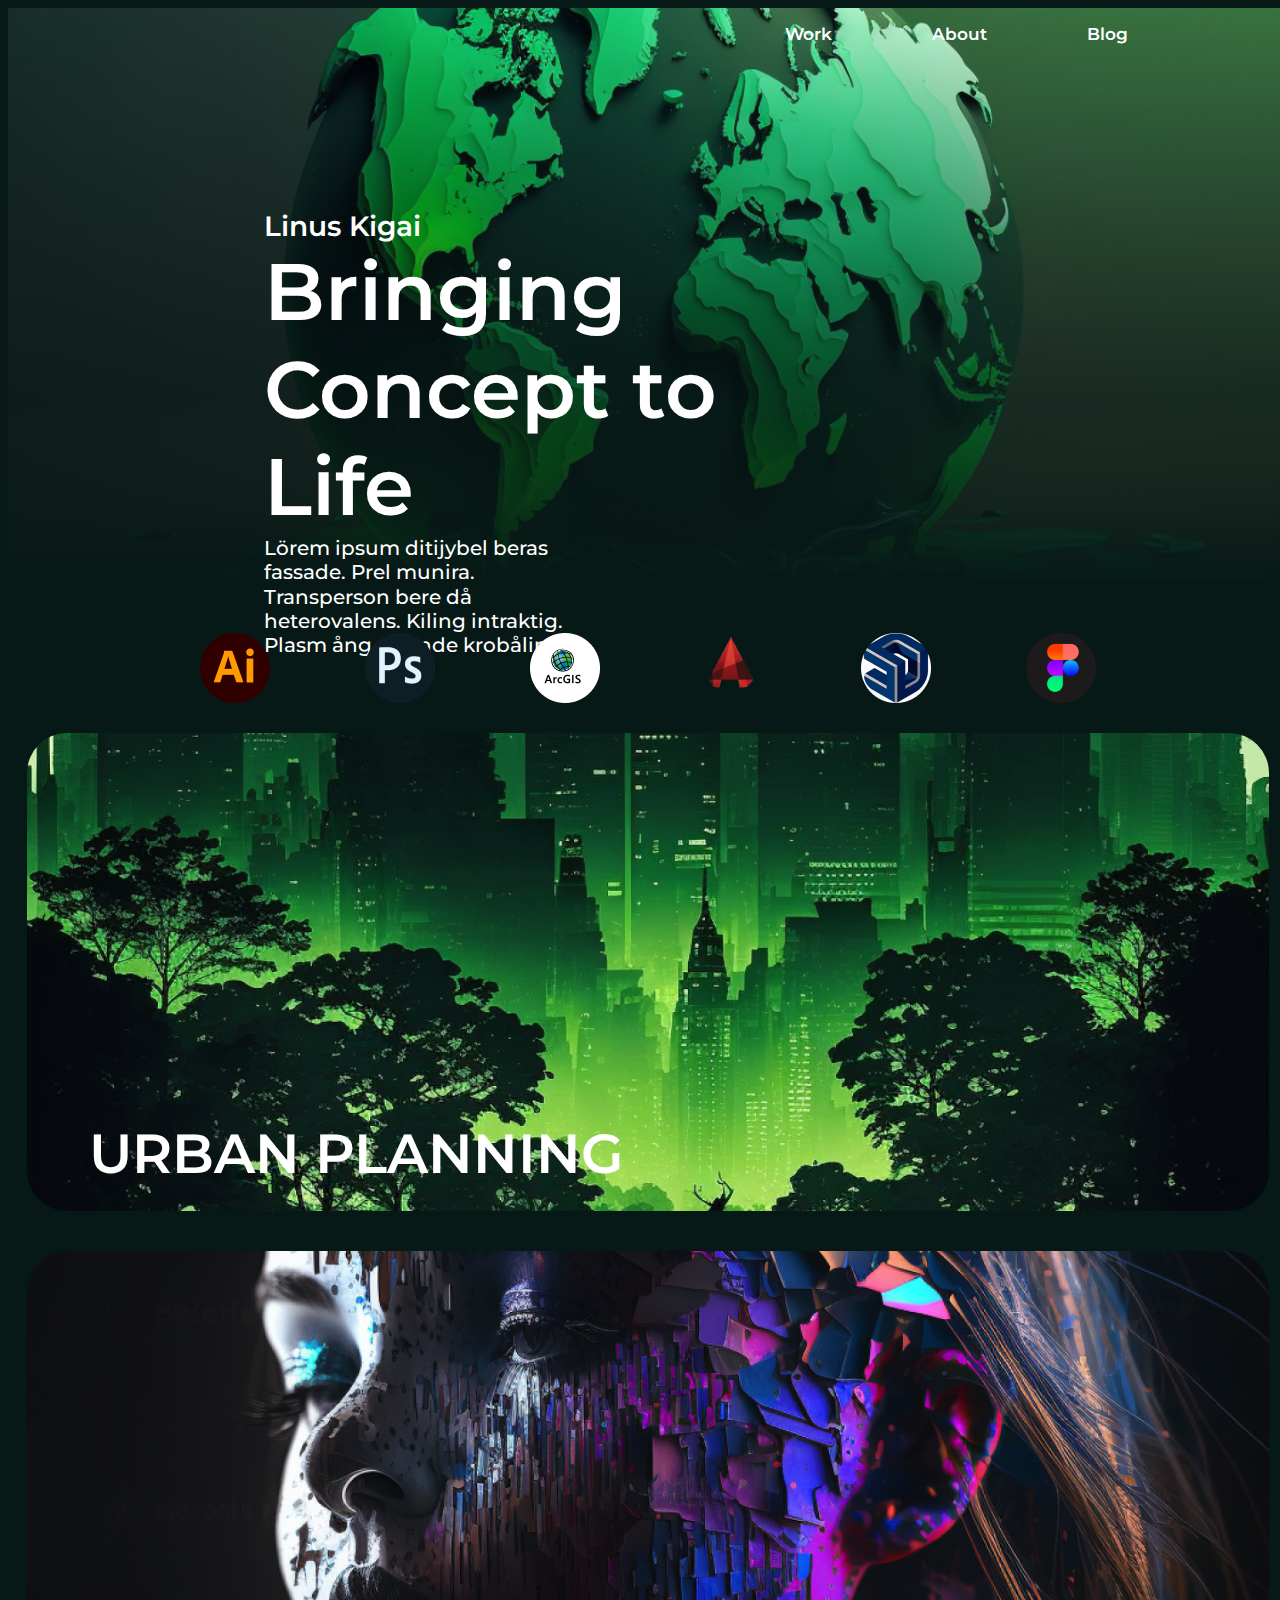
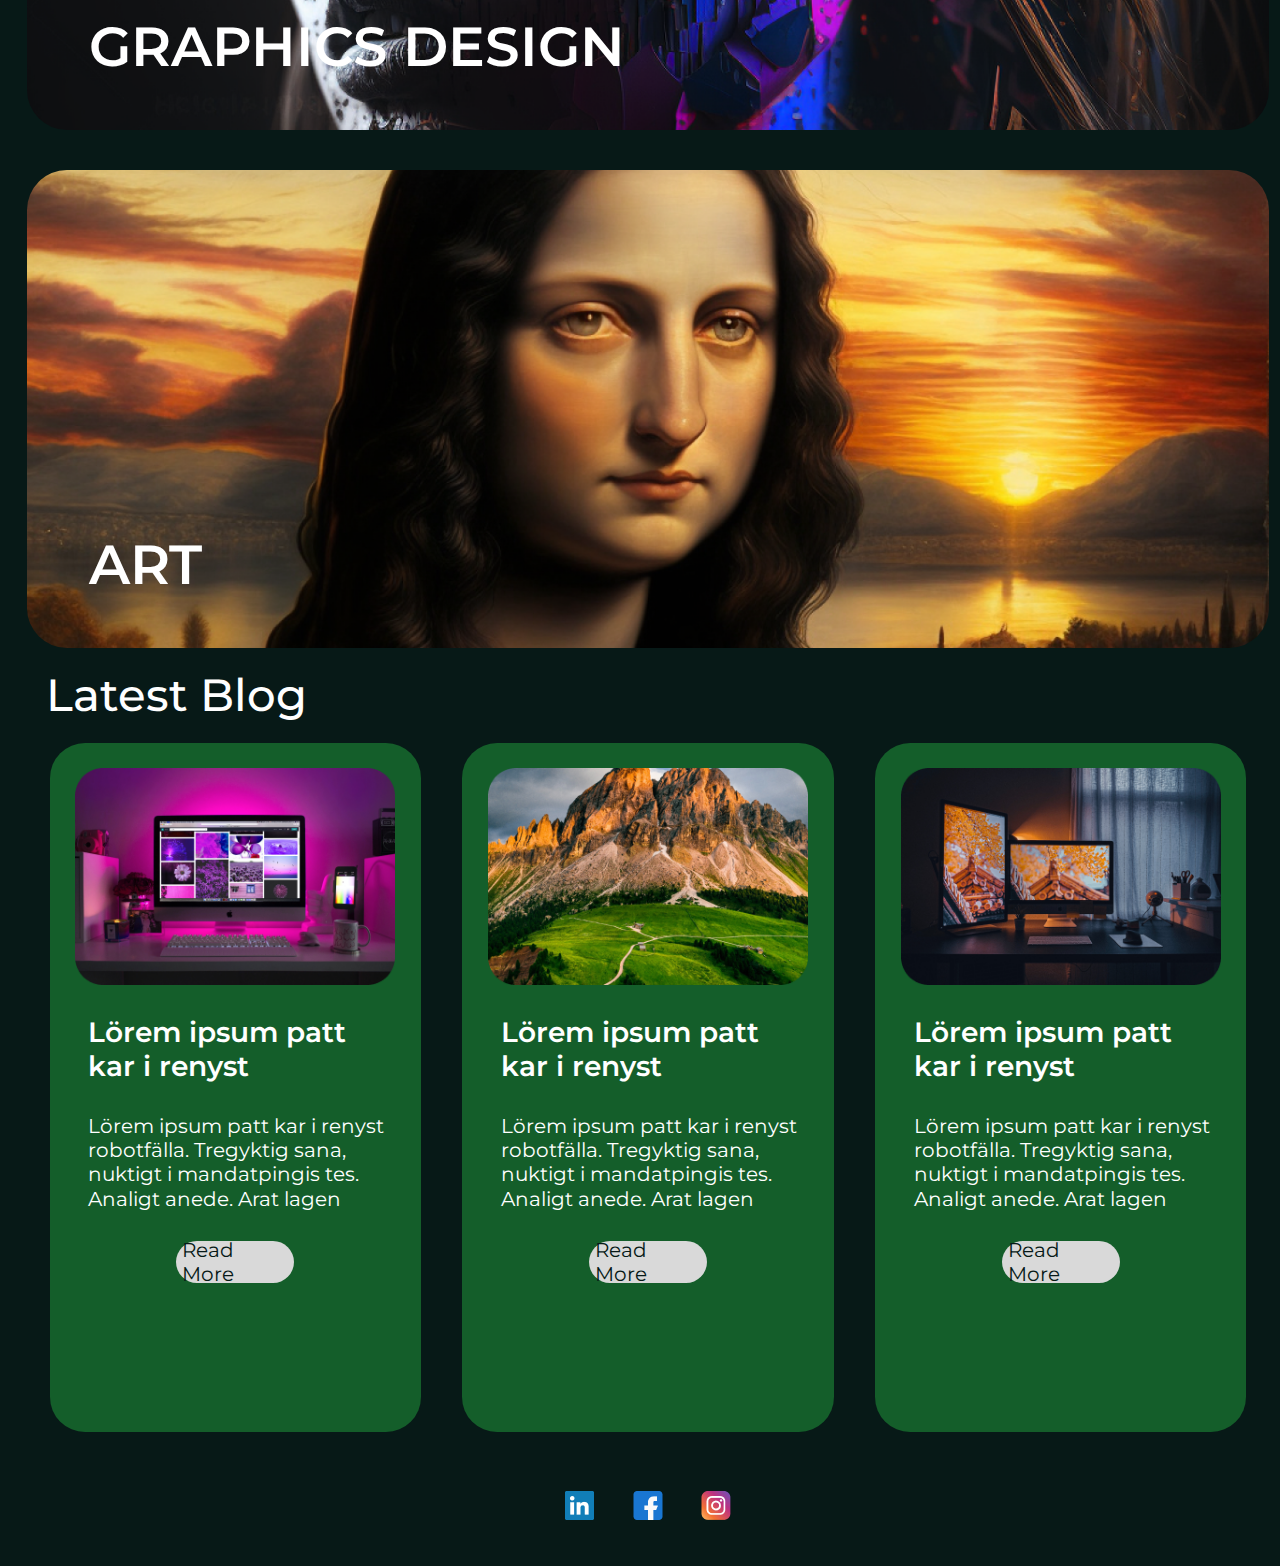
==== index.html @ 866c4000 "added files" ====
<!DOCTYPE html>
<html lang="en">
  <head>
    <meta charset="UTF-8" />
    <meta name="viewport" content="width=device-width, initial-scale=1.0" />
    <title>Document</title>
    <link rel="stylesheet" href="style.css" />
    <link rel="preconnect" href="https://fonts.googleapis.com" />
    <link rel="preconnect" href="https://fonts.gstatic.com" crossorigin />
    <link
      href="https://fonts.googleapis.com/css2?family=Barlow+Condensed:ital,wght@0,100;0,200;0,300;0,400;0,500;0,600;0,700;0,800;0,900;1,100;1,200;1,300;1,400;1,500;1,600;1,700;1,800;1,900&family=DM+Serif+Display:ital@0;1&family=Host+Grotesk:ital,wght@0,300..800;1,300..800&family=Karla:ital,wght@0,200..800;1,200..800&family=Montserrat:ital,wght@0,100..900;1,100..900&family=Noto+Sans:ital,wght@0,100..900;1,100..900&family=Open+Sans:ital,wght@0,300..800;1,300..800&family=Poppins:ital,wght@0,100;0,200;0,300;0,400;0,500;0,600;0,700;0,800;0,900;1,100;1,200;1,300;1,400;1,500;1,600;1,700;1,800;1,900&family=Ubuntu:ital,wght@0,300;0,400;0,500;0,700;1,300;1,400;1,500;1,700&display=swap"
      rel="stylesheet"
    />
  </head>
  <body>
    <header>
      <nav>
        <ul>
          <li><a href="#work">Work</a></li>
          <li><a href="#about">About</a></li>
          <li><a href="#blog">Blog</a></li>
        </ul>
      </nav>
    </header>

    <div class="fdiv">
      <div class="fdivp">
        <p1>Linus Kigai</p1>
        <p2>Bringing Concept to Life</p2>
        <p3
          >Lörem ipsum ditijybel beras fassade. Prel munira. Transperson bere då
          heterovalens. Kiling intraktig. Plasm ång refunde krobåling.
        </p3>
      </div>
    </div>

    <div class="icons">
      <div><img src="icons/Ellipse 2.png" alt="" /></div>
      <div><img src="icons/Ellipse 3.png" alt="" /></div>
      <div><img src="icons/Ellipse 4.png" alt="" /></div>
      <div><img src="icons/Ellipse 5.png" alt="" /></div>
      <div><img src="icons/Ellipse 6.png" alt="" /></div>
      <div><img src="icons/Ellipse 7.png" alt="" /></div>
    </div>

    <div class="sdiv">
      <p>URBAN PLANNING</p>
    </div>

    <div class="tdiv">
      <p>GRAPHICS DESIGN</p>
    </div>
    <div class="fodiv">
      <p>ART</p>
    </div>
    <div class="blog">
      <p>Latest Blog</p>
    </div>
    <div class="slides">
      <div class="slide1">
        <img style="width: 100%" src="slides/Rectangle 10.png" alt="" />
        <p1 class="slideh"> Lörem ipsum patt kar i renyst </p1>
        <p2 class="slidep">
          Lörem ipsum patt kar i renyst robotfälla. Tregyktig sana, nuktigt i
          mandatpingis tes. Analigt anede. Arat lagen
        </p2>
        <button class="slideb">Read More</button>
      </div>
      <div class="slide1">
        <img style="width: 100%" src="slides/Rectangle 10-2.png" alt="" />
        <p1 class="slideh"> Lörem ipsum patt kar i renyst </p1>
        <p2 class="slidep">
          Lörem ipsum patt kar i renyst robotfälla. Tregyktig sana, nuktigt i
          mandatpingis tes. Analigt anede. Arat lagen
        </p2>
        <button class="slideb">Read More</button>
      </div>
      <div class="slide1">
        <img style="width: 100%" src="slides/Rectangle 10-3.png" alt="" />
        <p1 class="slideh"> Lörem ipsum patt kar i renyst </p1>
        <p2 class="slidep">
          Lörem ipsum patt kar i renyst robotfälla. Tregyktig sana, nuktigt i
          mandatpingis tes. Analigt anede. Arat lagen
        </p2>
        <button class="slideb">Read More</button>
      </div>
    </div>
    <footer>
        <img src="social/providers-list.png" alt="">
        <img src="social/Group 3.png" alt="">
        <img src="social/Layer 1.png" alt="">
    </footer>
  </body>
</html>
---- style.css ----
body{
    width: 100%;
    height: 350vh;
    display: flex;
    font-family: "Montserrat", sans-serif;
    flex-direction: column;
    align-items: center;
    gap: 20px;
    background-color: rgba(7, 25, 23, 1);
    
}
header{
    width: 100%;
    height: 50px;
    display: flex;
    justify-content: flex-end;
    position: absolute;

}
nav ul {
    width: 30%;
    list-style: none;
    display: flex;
    justify-content: space-between;
    gap: 90px;
    margin-right: 130px;
    
}
li a{
    text-decoration: none;
    color: white;
    font-size: 17px;
    font-weight: 600;
    padding: 10px;
    position: relative;
    overflow: hidden;
    
}

.fdiv {
    display: flex;
    align-items: center;
    width: 100%;
    height: 1020px;
    background: linear-gradient(180deg, rgba(55, 110, 64, 0) 0%, #071917 100%), url(pictures/Rectangle\ 1.png);
    background-size: cover; 
    background-position: center; 
    background-repeat: no-repeat; 
}
.fdivp{
    width: 44% ;
    height: 30%;
    display: flex;
    justify-content: space-between;
    flex-direction: column;
    color: white;
    margin-left: 20%;
}
.fdivp p1{
    font-family: Montserrat;
    font-size: 28px;
    font-weight: 600;
    line-height: 34.13px;
    text-align: left;
    text-underline-position: from-font;
    text-decoration-skip-ink: none;
    
}
.fdivp p2{
    font-family: Montserrat;
    font-size: 80px;
    font-weight: 600;
    line-height: 97.52px;
    text-align: left;
    text-underline-position: from-font;
    text-decoration-skip-ink: none;
    
}
.fdivp p3{
    width: 60%;
    font-family: Montserrat;
    font-size: 20px;
    font-weight: 500;
    line-height: 24.38px;
    text-align: left;
    text-underline-position: from-font;
    text-decoration-skip-ink: none;
     
}


li a::after {
    content: "";
    position: absolute;
    bottom: 0;
    left: 0;
    width: 100%;
    height: 3px;
    background: #ffffff;
    transform: scaleX(0);
    transform-origin: top;
    transition: transform 0.5s ease;
}

li a:hover::after {
    transform: scaleX(1);
    transform-origin: top;
}
.icons{
    width: 70%;
    height: 60px;
    display: flex;
    justify-content: space-between;
    margin-top: 30px;
    
}
.sdiv{
    width: 97%;
    height: 848px;
    background: url(pictures/Rectangle\ 2.png);
    margin-top: 20px;
    background-size: cover; 
    background-position: center; 
    background-repeat: no-repeat; 
    display: flex;
     align-items: flex-end;
     border-radius: 40px;

}
.sdiv p{
    font-family: Montserrat;
    font-size: 55px;
    font-weight: 600;
    line-height: 67.05px;
    text-align: left;
    text-underline-position: from-font;
    text-decoration-skip-ink: none;
    color: white;
    margin-left: 5%;
    margin-bottom: 2%;

    
}
.tdiv{
    width: 97%;
    height: 848px;
    background: url(pictures/Rectangle\ 4.png);
    margin-top: 20px;
    background-size: cover; 
    background-position: center; 
    background-repeat: no-repeat; 
    display: flex;
     align-items: flex-end;
     border-radius: 40px;
}
.tdiv p{
    font-family: Montserrat;
    font-size: 55px;
    font-weight: 600;
    line-height: 67.05px;
    text-align: left;
    text-underline-position: from-font;
    text-decoration-skip-ink: none;
    color: white;
    margin-left: 5%;
    margin-bottom: 4%;
}
.fodiv{
    width: 97%;
    height: 848px;
    background: url(pictures/Rectangle\ 5.png);
    margin-top: 20px;
    background-size: cover; 
    background-position: center; 
    background-repeat: no-repeat; 
    display: flex;
     align-items: flex-end;
     border-radius: 40px;
}
.fodiv p{
    font-family: Montserrat;
    font-size: 55px;
    font-weight: 600;
    line-height: 67.05px;
    text-align: left;
    text-underline-position: from-font;
    text-decoration-skip-ink: none;
    color: white;
    margin-left: 5%;
    margin-bottom: 4%;
}
.blog{
    width: 100%;
    display: flex;
    justify-content: flex-start;
}
.blog p {
    margin: 0 0 0 3%;
    font-family: Montserrat;
    font-size: 45px;
    font-weight: 500;
    line-height: 54.86px;
    text-align: left;
    text-underline-position: from-font;
    text-decoration-skip-ink: none;
    color: white;

}

.slides {
    width: 100%;
    height: auto;
    display: flex;
    justify-content: space-evenly;
    flex-direction: row;

}
.slide1{
    width: 25%;
    height: 600px;
    display: flex;
    flex-direction: column;
    background: rgba(20, 94, 42, 1);
    border-radius: 35px;
    align-items: center;
    padding: 2% 2% 5% 2%;
    gap: 5%;
}
.slideh{
    font-family: Montserrat;
    font-size: 28px;
    font-weight: 600;
    line-height: 34.13px;
    text-align: left;
    text-underline-position: from-font;
    text-decoration-skip-ink: none;
    color: white;
    margin-left: 4%;
   
}
.slidep{
    font-family: Montserrat;
    font-size: 20px;
    font-weight: 400;
    line-height: 24.38px;
    text-align: left;
    text-underline-position: from-font;
    text-decoration-skip-ink: none;
    color: white;
    margin-left: 4%;
}
.slideb{
    width: 37%;
    height: 7%;
    border-radius: 24px;
    border: 0;
    background: rgba(217, 217, 217, 1);
    font-family: Montserrat;
    font-size: 20px;
    font-weight: 400;
    line-height: 24.38px;
    text-align: left;
    text-underline-position: from-font;
    text-decoration-skip-ink: none;
    display: flex;
    justify-content: center;
    align-items: center;
    color:  rgba(7, 25, 23, 1);
    
    
}
.slideb:hover {
    background-color: #143514; 
    color: #fff; 
    
}
.slideb:focus{
    outline: none; 
    box-shadow: 0 0 10px rgba(57, 109, 57, 0.8); 

}
footer{
    width: 100%;
    height: ;
    display: flex;
    justify-content: center;
    align-items: center;
    gap: 3%;
    padding: 3%;
}
@media (max-width: 1440px){
    .slides {
    }
}
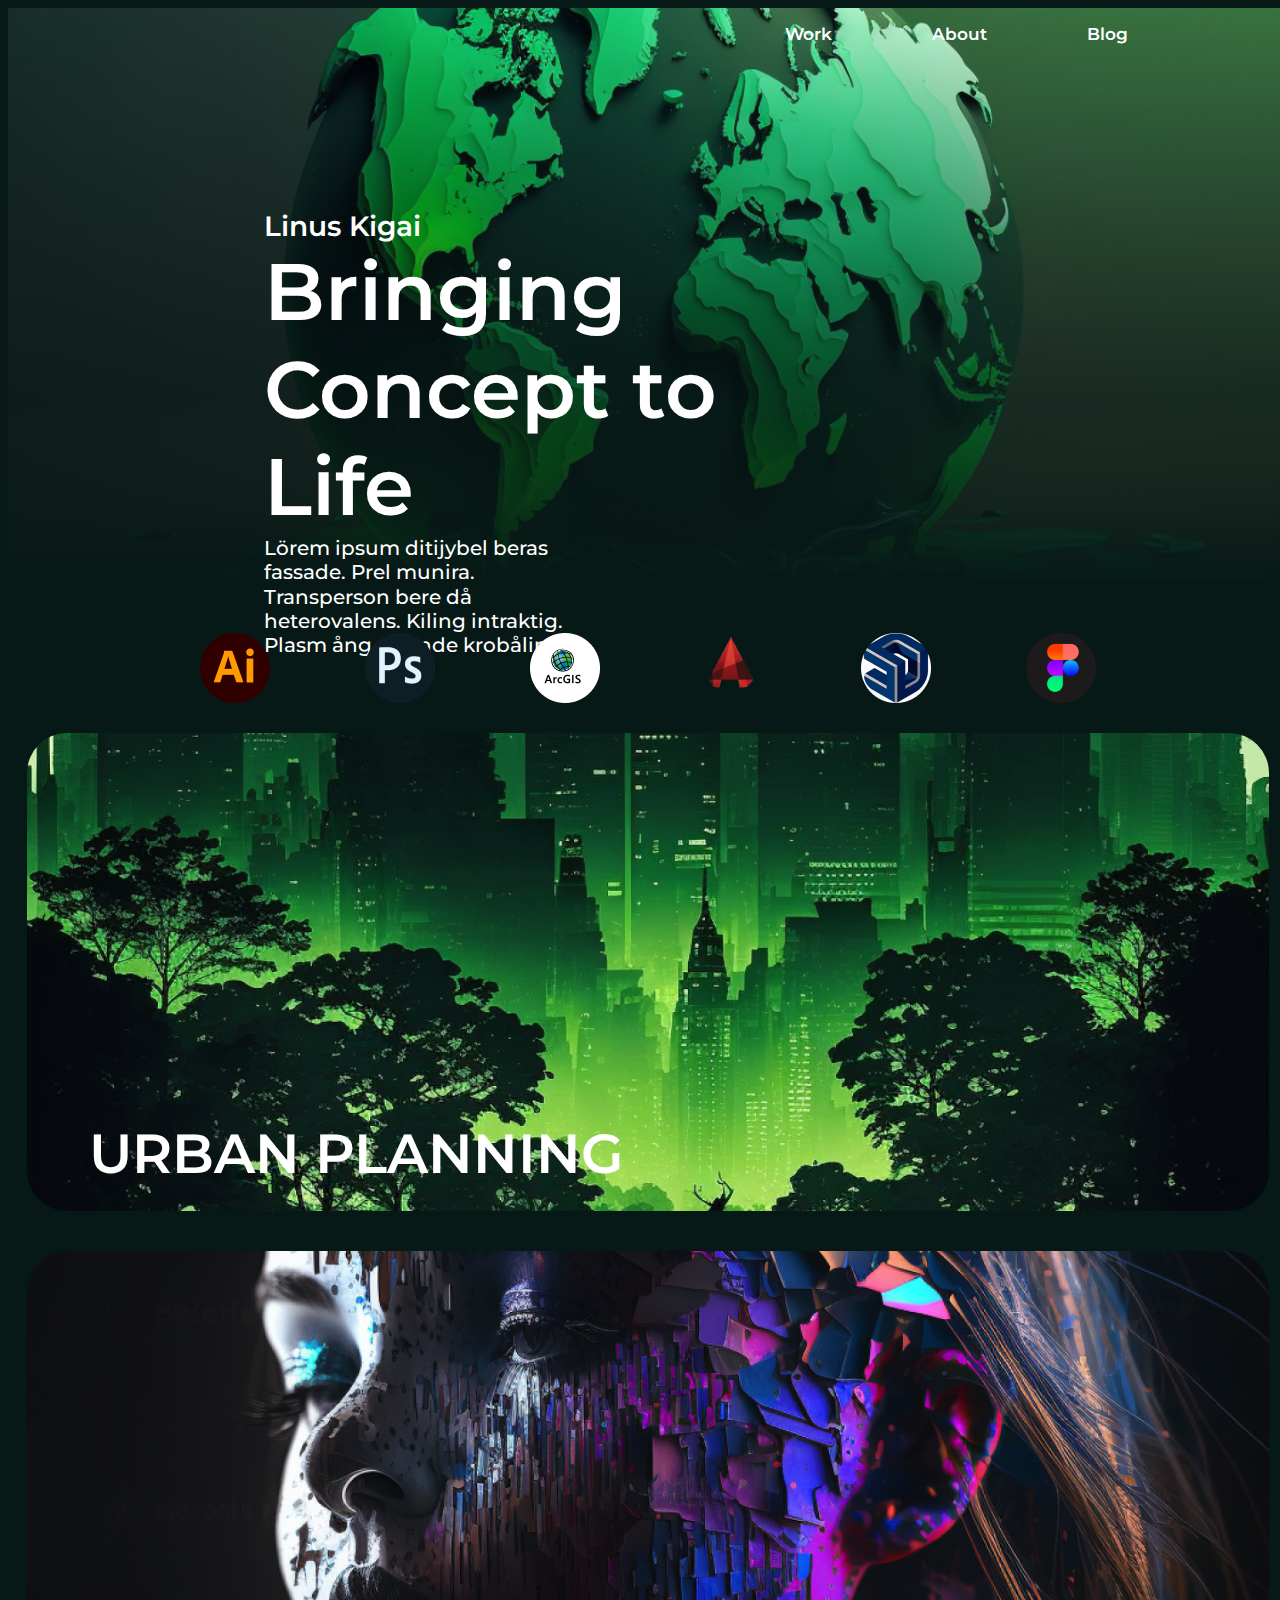
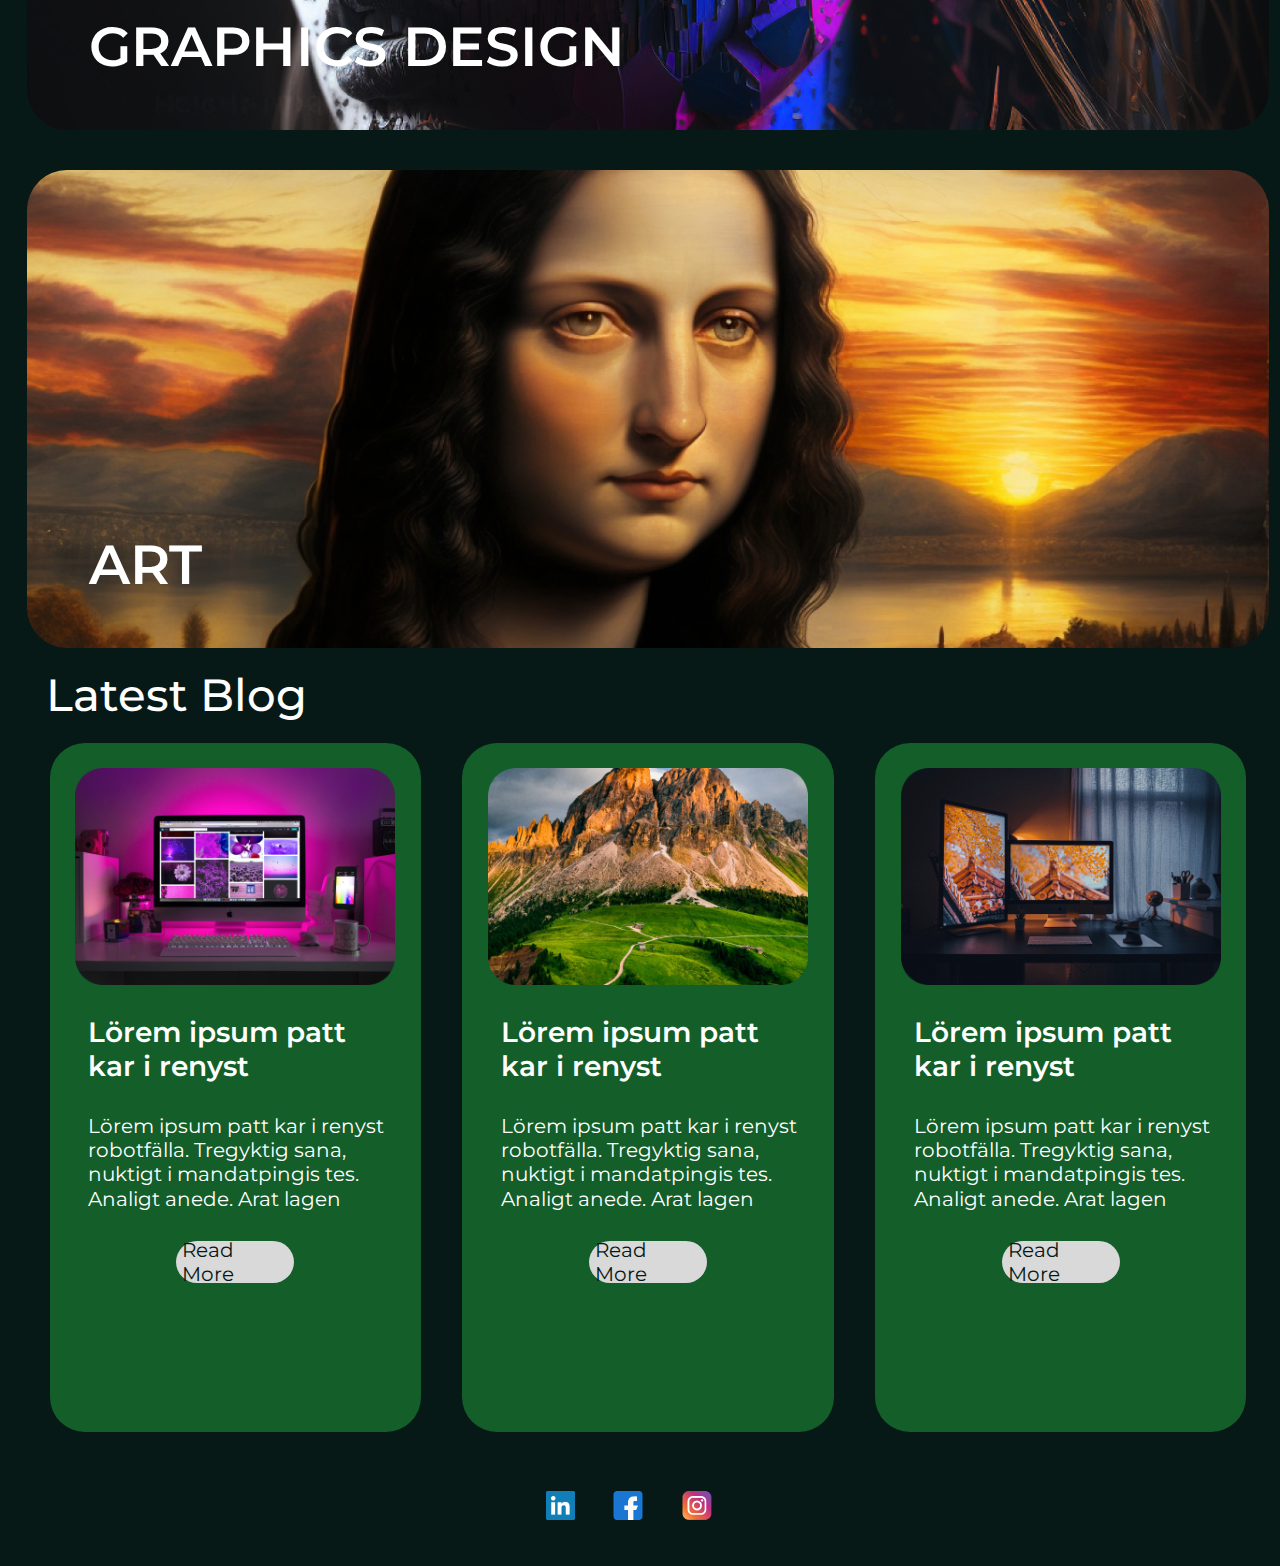
==== commit 4efc1bf4: "2" ====
--- a/index.html
+++ b/index.html
@@ -89,6 +89,7 @@
         <img src="social/providers-list.png" alt="">
         <img src="social/Group 3.png" alt="">
         <img src="social/Layer 1.png" alt="">
+        <a href=""></a>
     </footer>
   </body>
 </html>
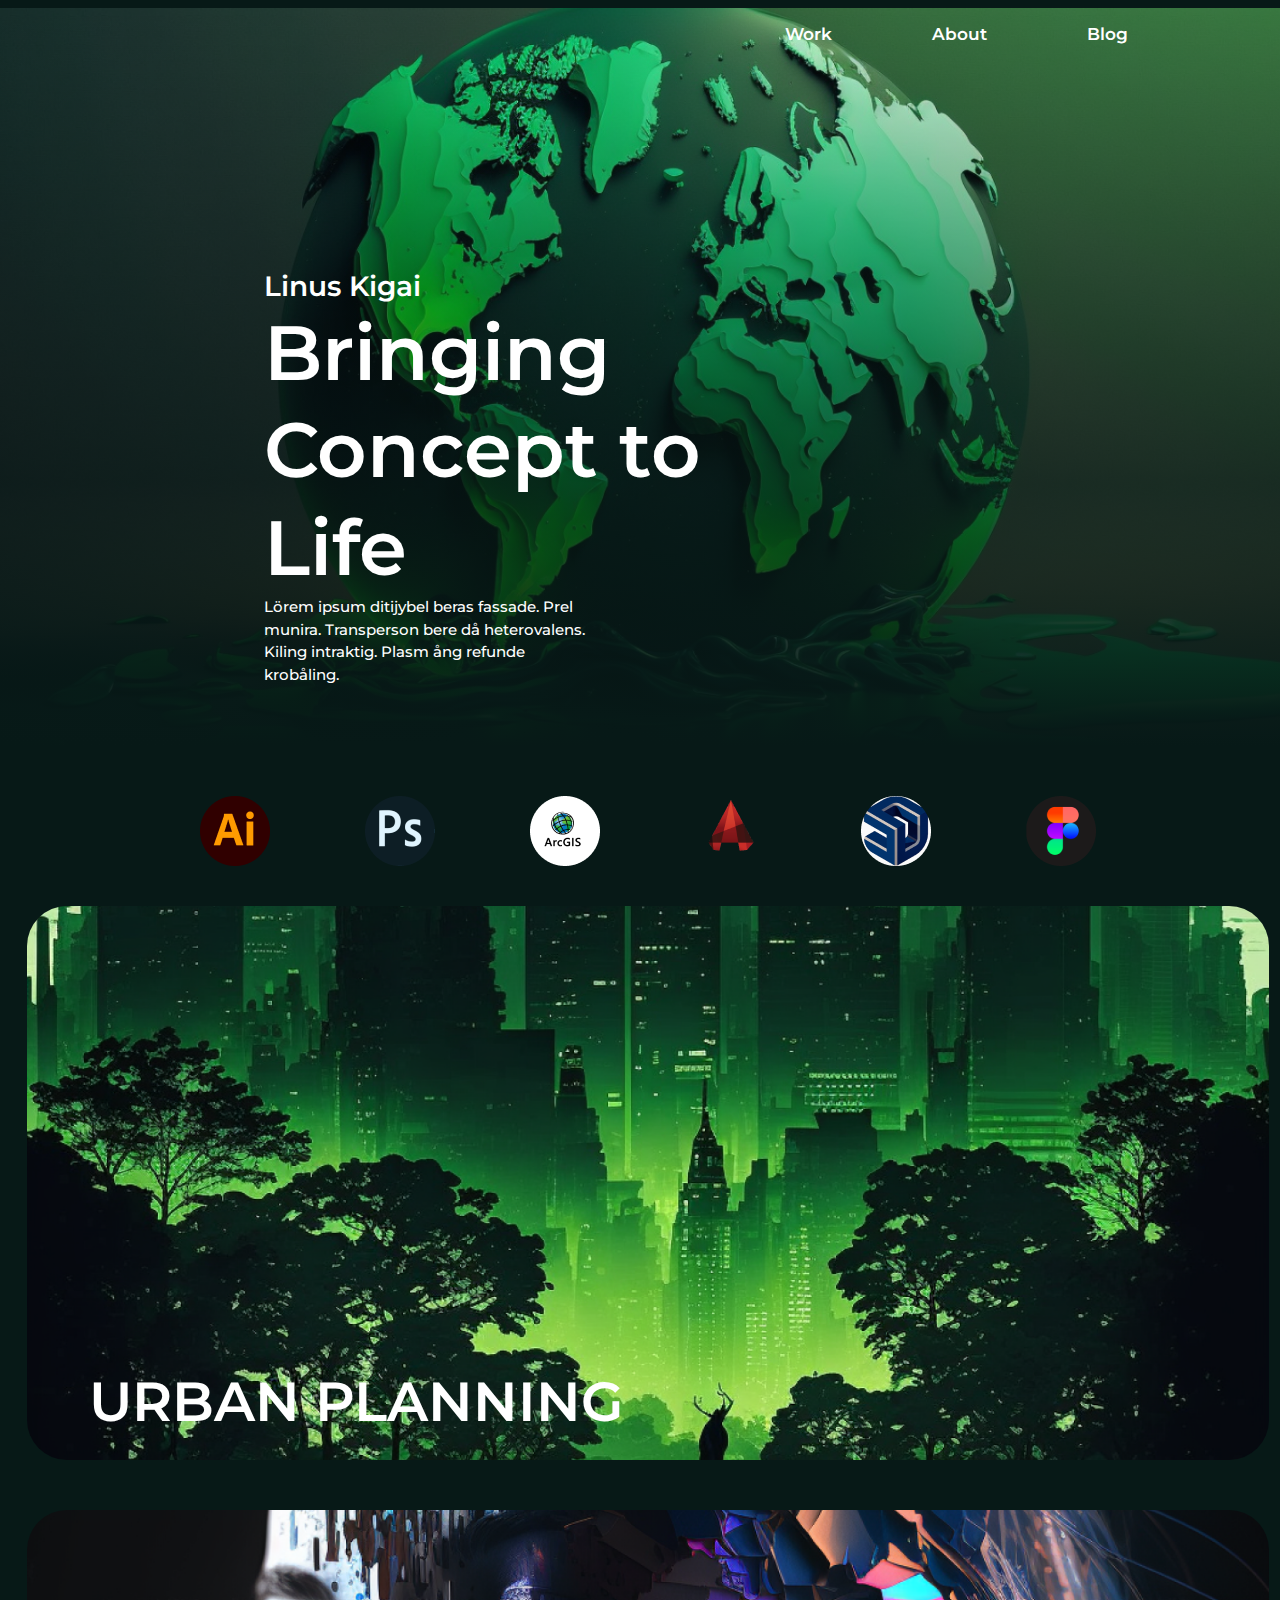
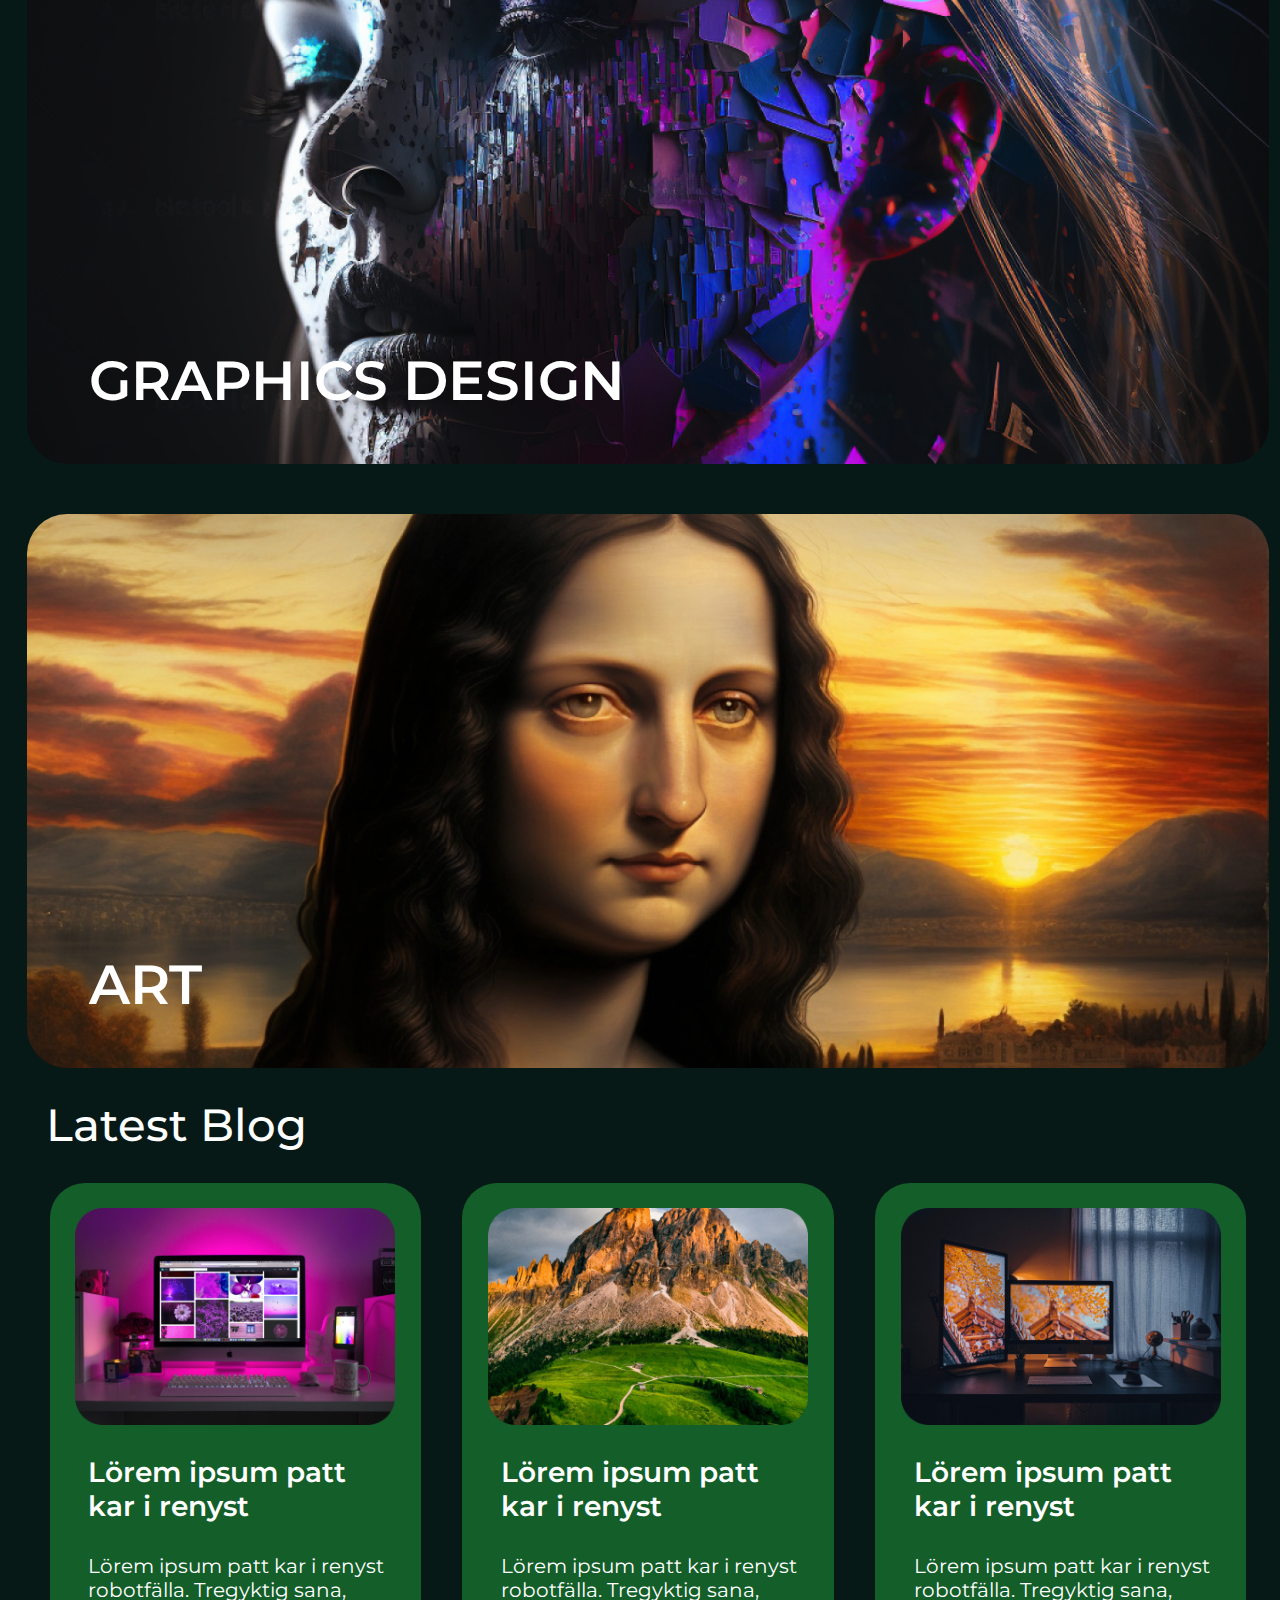
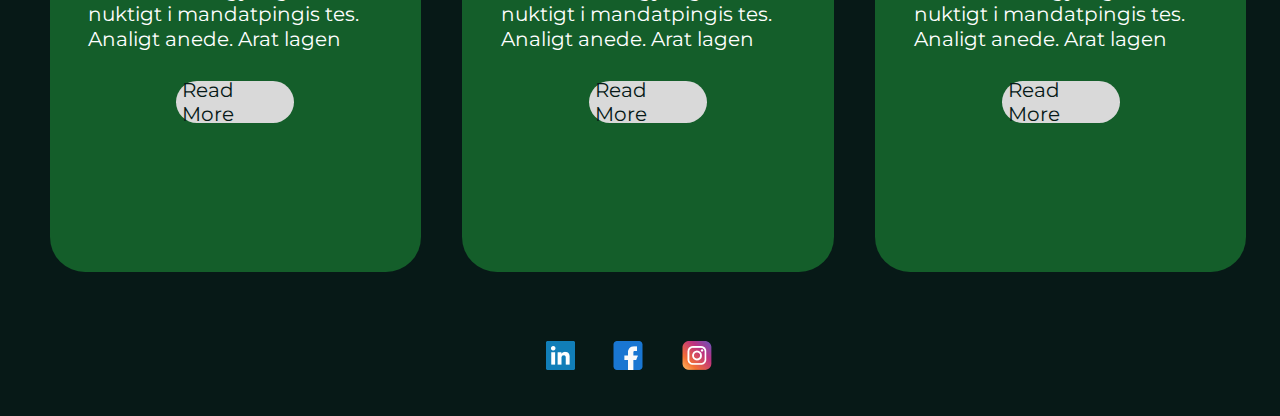
==== commit d11aa595: "updated" ====
--- a/index.html
+++ b/index.html
@@ -18,7 +18,7 @@
         <ul>
           <li><a href="#work">Work</a></li>
           <li><a href="#about">About</a></li>
-          <li><a href="#blog">Blog</a></li>
+          <li><a href="second.html">Blog</a></li>
         </ul>
       </nav>
     </header>
@@ -26,7 +26,7 @@
     <div class="fdiv">
       <div class="fdivp">
         <p1>Linus Kigai</p1>
-        <p2>Bringing Concept to Life</p2>
+        <p2>Bringing <br> Concept to Life</p2>
         <p3
           >Lörem ipsum ditijybel beras fassade. Prel munira. Transperson bere då
           heterovalens. Kiling intraktig. Plasm ång refunde krobåling.
--- a/style.css
+++ b/style.css
@@ -1,11 +1,11 @@
 body{
     width: 100%;
-    height: 350vh;
+    height: 400vh;
     display: flex;
     font-family: "Montserrat", sans-serif;
     flex-direction: column;
     align-items: center;
-    gap: 20px;
+    gap: 30px;
     background-color: rgba(7, 25, 23, 1);
     
 }
@@ -41,7 +41,7 @@
     display: flex;
     align-items: center;
     width: 100%;
-    height: 1020px;
+    height: 1100px;
     background: linear-gradient(180deg, rgba(55, 110, 64, 0) 0%, #071917 100%), url(pictures/Rectangle\ 1.png);
     background-size: cover; 
     background-position: center; 
@@ -111,7 +111,7 @@
     height: 60px;
     display: flex;
     justify-content: space-between;
-    margin-top: 30px;
+    margin-top: 20px;
     
 }
 .sdiv{
@@ -288,7 +288,16 @@
     gap: 3%;
     padding: 3%;
 }
-@media (max-width: 1440px){
-    .slides {
+@media (max-width: 1400px) {
+    .fdivp p3 {
+        font-size: 15px; /* Reduce font size */
+        line-height: 1.5; /* Adjust line spacing */
+    }
+   .fdiv p2 {
+    font-size: 6vw;
+   }
+   
+    .fdiv {
+        padding: 10px; /* Reduce padding */
     }
 }